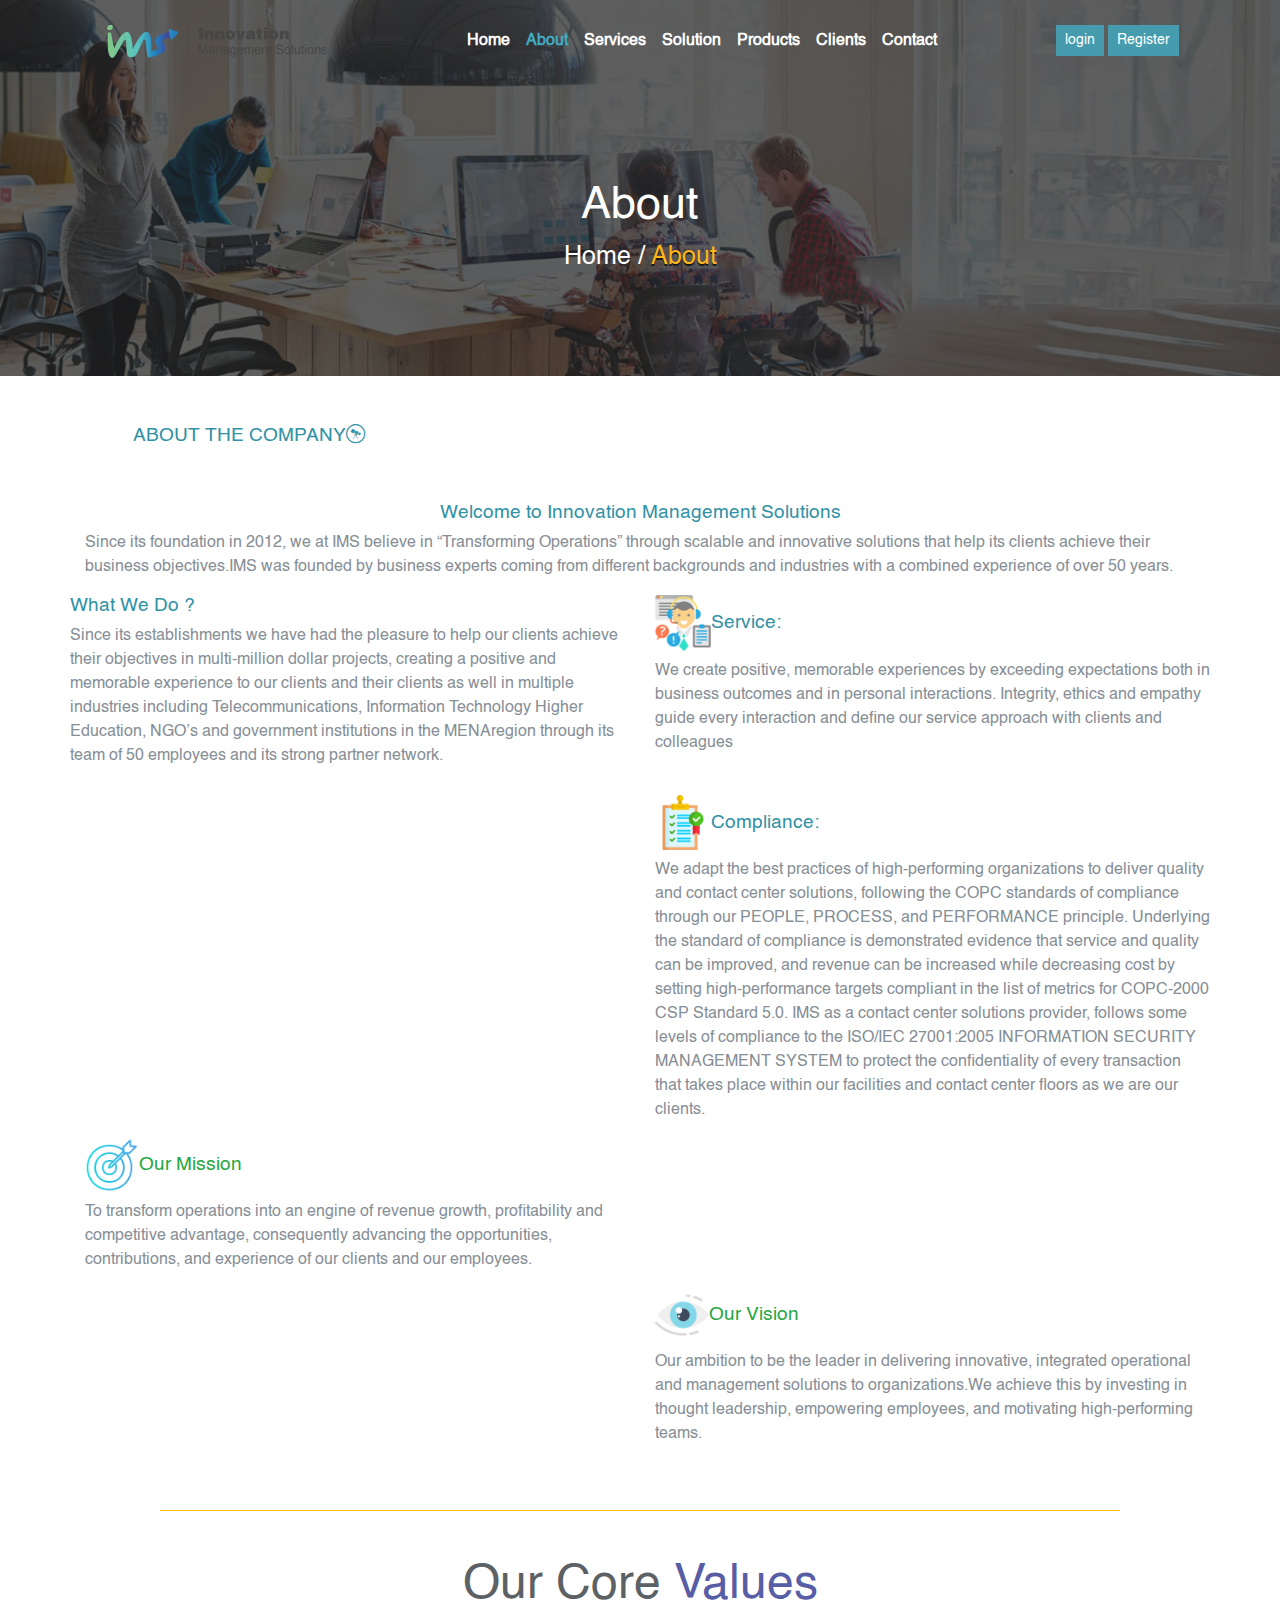
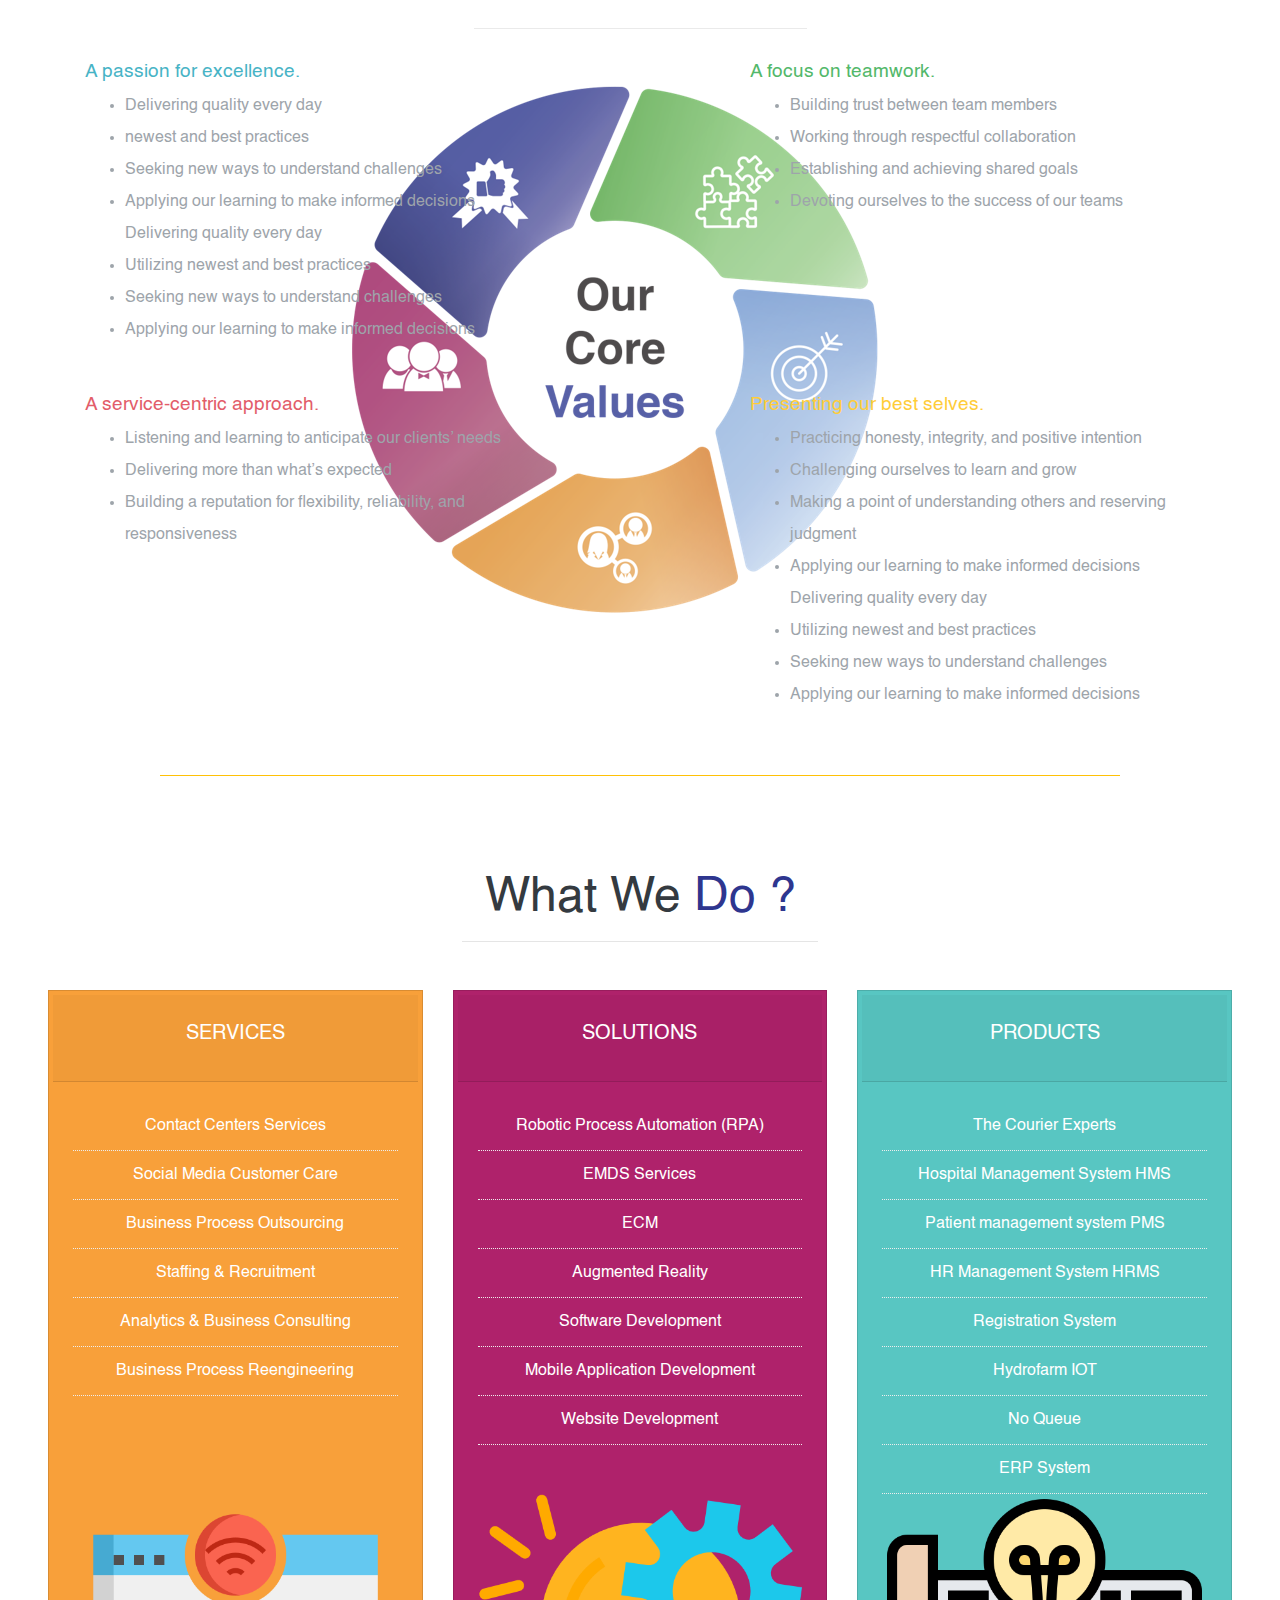
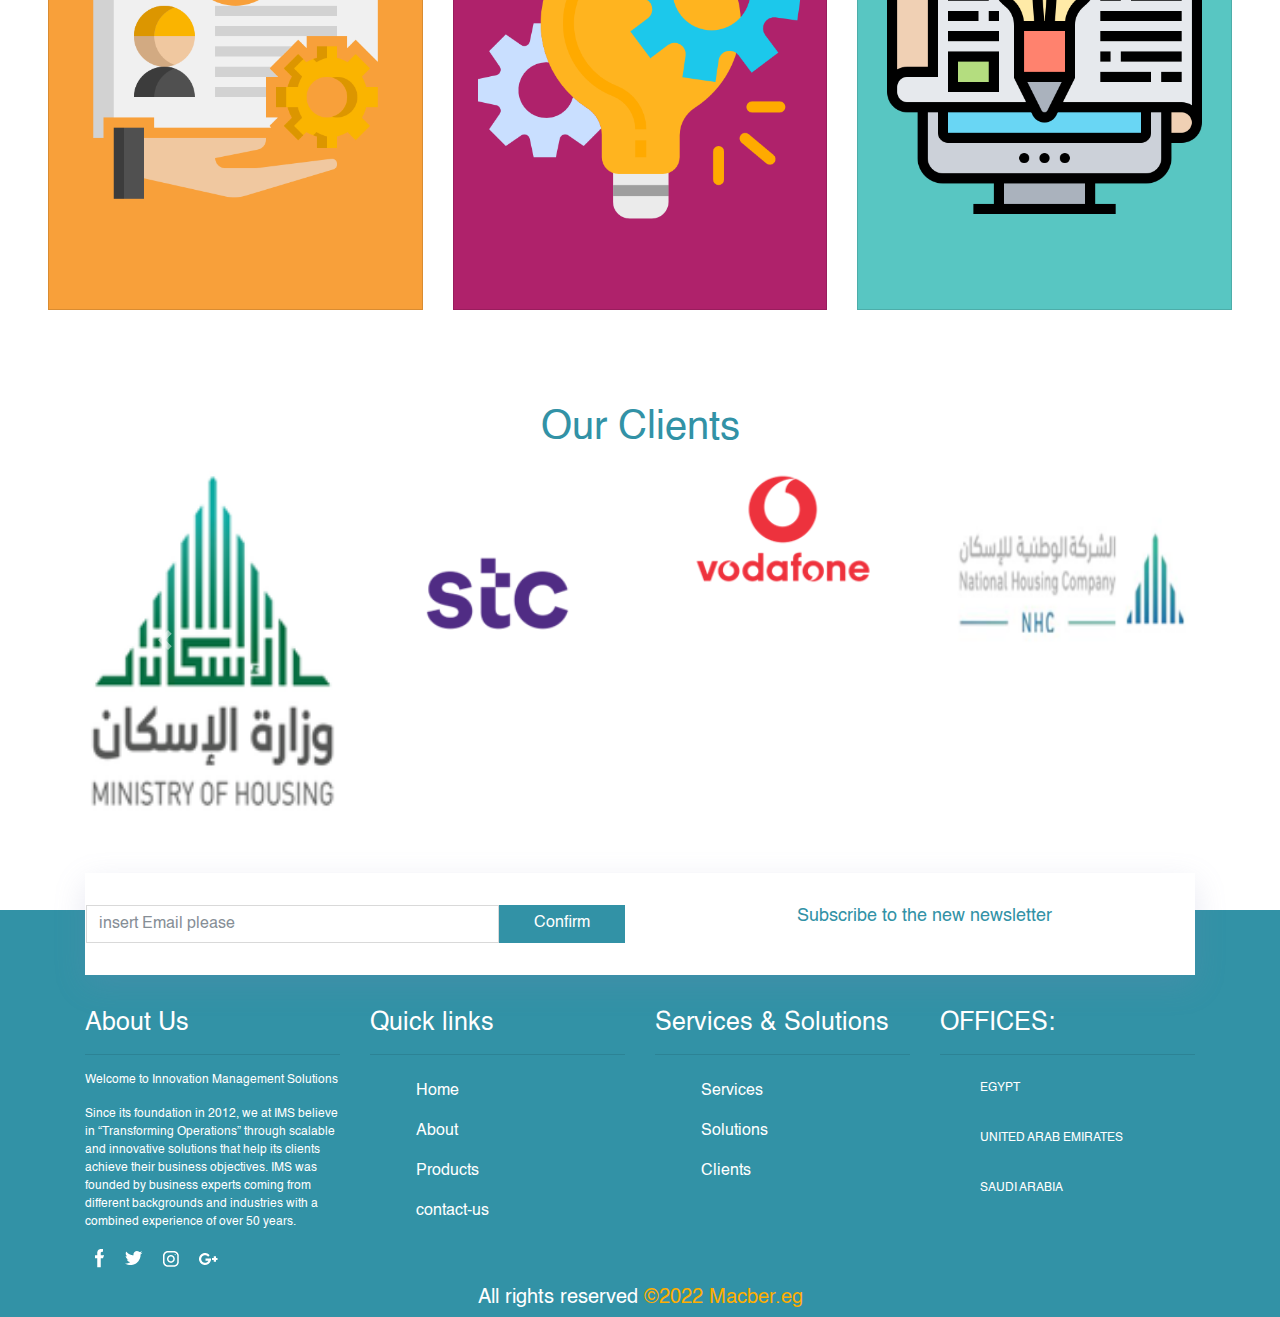
==== about.html @ 049ed77a "first commit" ====
<!DOCTYPE html>
<html lang="en">
<head>
  <meta charset="UTF-8">
  <meta name="viewport" content="width=device-width, initial-scale=1.0">
  <meta http-equiv="X-UA-Compatible" content="ie=edge">
  <title>IMS|About</title>
  <link rel="stylesheet" href="css/font-awesome.min.css">
  <!--===============================================================================================-->
  <link rel="stylesheet" href="css/bootstrap.css">
  <!--===============================================================================================-->
  <link rel="stylesheet" href="css/style.html">
  <link rel="stylesheet" href="icons/fontawesome-free-6.1.1-web%20(1)/fontawesome-free-6.1.1-web/css/all.css">
  <!--===============================================================================================-->
  <link rel="stylesheet" href="css/common.css">
  <!--===============================================================================================-->
  <link rel="stylesheet" href="css/about.css">
  <!--===============================================================================================-->
  <link rel="stylesheet" href="css/header.css">
  <!--===============================================================================================-->
  <link rel="stylesheet" href="css/responsive.css">
  <!--===============================================================================================-->
  <!--===============================================================================================-->
  <link
    href="https://fonts.googleapis.com/css2?family=Poppins:ital,wght@0,100;0,200;0,300;0,400;0,500;0,600;0,700;0,800;0,900;1,100;1,200;1,300;1,400;1,500;1,600;1,700;1,800;1,900&amp;display=swap"
    rel="stylesheet">
  <link
    href="https://fonts.googleapis.com/css2?family=Poppins:ital,wght@0,100;0,200;0,300;0,400;0,500;0,600;0,700;0,800;0,900;1,100;1,200;1,300;1,400;1,500;1,600;1,700;1,800;1,900&amp;display=swap"
    rel="stylesheet">
  <!--===============================================================================================-->
  <!--===============================================================================================-->
</head>

<body onload="loadfun()">
  <div id="Loading"></div>
  <!-- MAke btn to bact to top of page  -->
  <button onclick="topFunction()" id="myBtn" title="Go to top"><i class="fa-solid fa-arrow-up"></i></button>
  <!-- End btn -->
  <!-- Start Header -->
  <header class="head-banner">
    <div class="container">
      <nav class="navbar navbar-expand-lg navbar-light">
        <a class="navbar-brand text-white" href="index.html"><img src="img/Ims.svg" class="w-100" alt=""></a>
        <button class=" navbar-toggler" type="button" data-toggle="collapse" data-target="#navbarSupportedContent"
          aria-controls="navbarSupportedContent" aria-expanded="false" aria-label="Toggle navigation">
          <span class="navbar-toggler-icon"></span>
        </button>

        <div class="collapse navbar-collapse" id="navbarSupportedContent">
          <ul class="navbar-nav m-auto">
            <li class="nav-item">
              <a class="nav-link nav-link-banner" href="index.html">Home</a>
            </li>
            <li class="nav-item active">
              <a class="nav-link nav-link-banner" href="about.html">About</a>
            </li>
            <li class="nav-item ">
              <a class="nav-link nav-link-banner" href="services.html">Services</a>
            </li>
            <li class="nav-item ">
              <a class="nav-link nav-link-banner" href="solution.html">Solution</a>
            </li>
            <li class="nav-item ">
              <a class="nav-link nav-link-banner" href="products.html">Products</a>
            </li>
            <li class="nav-item">
              <a class="nav-link f-16 nav-link-banner" href="clients.html">Clients</a>
            </li>
            <li class="nav-item">
              <a class="nav-link f-16 nav-link-banner" href="contact.html">Contact</a>
            </li>
          </ul>
          <div class="say-hello ">
            <a href="#" class="btn btn-primary btn-sm text-white  ">login</a>
            <a href="#" class="btn btn-primary btn-sm text-white ">Register</a>
          </div>
      </nav>
      <div class="row">

        <div class="col-lg-12 text-center">
          <div class="banner">
            <h2>About</h2>
            <span>Home / <span> About </span>
          </div>
        </div>
      </div>
    </div>
  </header>
  <!-- End Header -->


  <section id="abour-ims">
    <div class="container">
      <div class="row">
        <div class="col-md-12">
          <div class="content">
            <h2 class="text-left text-primary p-5">ABOUT THE​ COMPANY​
              <i class="fa-brands fa-wpexplorer"></i>
            </h2>
            <h4 class="text-center text-primary">Welcome to ​Innovation ​Management​ Solutions</h4>
            <p class="text-muted">
              Since its foundation in 2012, we at IMS believe in “Transforming Operations” through
              scalable and innovative solutions that help its clients achieve their business objectives.​
              IMS was founded by business experts coming from different backgrounds and industries with a
              combined experience of over 50 years.​
            </p>
          </div>
        </div>
        <div class="we-do">
          <div class="row">
            <div class="col-md-6 col-sm-12">
              <h3 class="text-primary">What We Do ?</h3>
              <p class="text-muted">Since its establishments we have had the pleasure to help our clients
                achieve their objectives in multi-million dollar projects, creating a positive and
                memorable experience ​

                to our clients and their clients as well in multiple industries including
                Telecommunications, ​

                Information Technology Higher Education, NGO’s and government institutions in the MENA​

                region through its team of 50 employees and its strong partner network.​</p>
            </div>
            <div class="col-md-6 col-sm-12">
              <h4 class="text-primary"><img src="img/customer-service.png" alt="service" style="width: 10%;">Service: ​
              </h4>
              <p class="text-secondary">
                We create positive, memorable experiences by exceeding expectations both in business
                outcomes and in personal interactions. Integrity, ethics and empathy guide every
                interaction and define our service approach with clients and colleagues
              </p> ​
              <h4 class="text-primary"><img src="img/compliant.png" alt="service" style="width: 10%;">Compliance:​</h4>
              <p class="text-secondary">
                We adapt the best practices of high-performing organizations to deliver quality and
                contact center solutions, following the COPC standards of compliance through our PEOPLE,
                PROCESS, and PERFORMANCE principle. Underlying the standard of compliance is
                demonstrated evidence that service and quality can be improved, and revenue can be
                increased while decreasing cost by setting high-performance targets compliant in the
                list of metrics for COPC-2000 CSP Standard 5.0. IMS as a contact center solutions
                provider, follows some levels of compliance to the ISO/IEC 27001:2005 INFORMATION
                SECURITY MANAGEMENT SYSTEM to protect the confidentiality of every transaction that
                takes place within our facilities and contact center floors as we are our clients.​
              </p>
            </div>
          </div>

        </div>

      </div>
    </div>
    </div>
    </div>
  </section>

  <section class="mission-vision">
    <div class="container">
      <div class="row">
        <div class="col-md-6 col-sm-12">
          <h3 class="text-success"><img src="img/goal.png" alt="service" style="width: 10%;">Our Mission</h3>
          <p class="text-secondary">
            To transform operations into an engine of revenue growth, profitability and competitive
            advantage, consequently advancing the opportunities, contributions, and experience of our
            clients and our employees.​
          </p>
        </div>
        <div class="col-md-6 col-sm-12"></div>
        <div class="col-md-6 col-sm-12"></div>
        <div class="col-md-6 col-sm-12">
          <h3 class="text-success"><img src="img/vision.png" alt="service" style="width: 10%;">Our Vision​
          </h3>
          <p class="text-secondary">
            Our ambition to be the leader in delivering innovative, integrated operational and management
            solutions to organizations.​

            We achieve this by investing in thought leadership, empowering employees, and motivating
            high-performing teams.
          </p>
        </div>
      </div>
    </div>
  </section>

  <section id="boxes d-flex" class="p-5" style="display: none;>
        <div class=" container">
    <div class="row">
      <div class="col-lg-3 col-md-4 col-sm-12 my-2">
        <div class="card taxt-center border-primary">
          <div class="card-body">
            <h3 class="text-primary">Be Better</h3>
            <p class="text-muted">Lorem ipsum, dolor sit amet consectetur adipisicing elit. Facere vero
              eaque adipisci
              Hic corrupti consequatur natus iure?</p>
          </div>
        </div>
      </div>
      <div class="col-lg-3 col-md-4 col-sm-12 my-2">
        <div class="card taxt-center bg-primary text-light">
          <div class="card-body">
            <h3>Be smarter</h3>
            <p>Lorem ipsum, dolor sit amet consectetur adipisicing elit. Facere vero eaque adipisci
              Hic corrupti consequatur natus iure?</p>
          </div>
        </div>
      </div>
      <div class="col-lg-3 col-md-4 col-sm-12 my-2">
        <div class="card taxt-center border-primary ">
          <div class="card-body">
            <h3 class="text-primary">Be faster</h3>
            <p class="text-muted">Lorem ipsum, dolor sit amet consectetur adipisicing elit. Facere vero eaque adipisci
              Hic corrupti consequatur natus iure?</p>
          </div>
        </div>
      </div>
      <div class="col-lg-3 col-md-4 col-sm-12 my-2">
        <div class="card taxt-center bg-primary text-white">
          <div class="card-body">
            <h3>Be strong</h3>
            <p>Lorem ipsum, dolor sit amet consectetur adipisicing elit. Facere vero eaque adipisci
              Hic corrupti consequatur natus iure?</p>
          </div>
        </div>
      </div>
    </div>
    </div>
  </section>
  <hr class="hr-sections">

  <section id="values">
    <div class="container">
      <div class="row">
        <div class="col-md-12">
          <div class="content-values">
            <h2 class="text-center text-dark ">Our Core <span>Values</span>​</h2>
            <hr class="hr-content-values">

          </div>
          <div>
          </div>
        </div>
        <div class="col-md-5">
          <h3 class="text-info">
            A passion for excellence.​
          </h3>
          <ul class="text-muted line-space">
            <li>
              Delivering quality every day​
            </li>
            <li>
              newest and best practices​
            </li>
            <li>
              Seeking new ways to understand challenges
            </li>
            <li>
              Applying our learning to make informed decisions​Delivering quality every day​
            </li>
            <li>
              Utilizing newest and best practices
            </li>
            <li>
              Seeking new ways to understand challenges
            </li>
            <li>
              Applying our learning to make informed decisions
            </li>
            ​
          </ul>

        </div>
        <div class="col-md-2"></div>
        <div class="col-md-5">
          <h3 class="text-success">
            A focus on teamwork.​
          </h3>
          <ul class="text-muted line-space">
            <li>
              Building trust between team members​
            </li>
            <li>
              Working through respectful collaboration​
            </li>
            <li>
              Establishing and achieving shared goals​
            </li>
            <li>
              Devoting ourselves to the success of our teams​
            </li>
          </ul>
        </div>
        <div class="col-md-5">
          <h3 class="text-danger">
            A service-centric approach.​
          </h3>
          <ul class="text-muted line-space">
            <li>
              Listening and learning to anticipate our clients’ needs
            </li>
            <li>
              Delivering more than what’s expected
            </li>
            <li>
              Building a reputation for flexibility, reliability, and responsiveness
            </li>
          </ul>
          ​

        </div>
        <div class="col-md-2"></div>
        <div class="col-md-5">
          <h3 class="text-warning">
            Presenting our best selves.​
          </h3>
          <ul class="text-muted line-space">
            <li>
              Practicing honesty, integrity, and positive intention​
            </li>
            <li>
              Challenging ourselves to learn and grow
            </li>
            <li>
              Making a point of understanding others and reserving judgment
            <li>
              Applying our learning to make informed decisions​Delivering quality every day​
            </li>
            <li>
              Utilizing newest and best practices
            </li>
            <li>
              Seeking new ways to understand challenges
            </li>
            <li>
              Applying our learning to make informed decisions
            </li>
          </ul>
        </div>
        <div class="overlay"></div>
      </div>
    </div>
  </section>

  <hr class="hr-sections">

  <div class="container-fluid p-5">
    <div class="row">
      <div class="col-md-12">
        <div class="content-values">
          <h2 class="text-center text-dark ">What We <span>Do ?</span>​</h2>
          <hr class="hr-content-values">

        </div>
        <div>
        </div>
      </div>
      <div class="col-lg-4 col-md-6 col-sm-12 my-3">
        <div class="card set-services p-1 d-lg-block">
          <div class="card-header text-center pb-4 item">
            <h5 class="pt-3 text-white card-title">SERVICES​</h5>


          </div>
          <div class="pricing-plan card-group d-flex">
            <div class="card-body d-flex flex-column">
              <ul class="list-unstyled text-center line-space">
                <li>Contact Centers Services​</li>
                <li>Social Media Customer Care​</li>
                <li>Business Process Outsourcing​</li>
                <li>Staffing & Recruitment​</li>
                <li>Analytics & Business Consulting​</li>
                <li>Business Process Reengineering​</li>
                <li class="empty-list">.......</li>
                <li class="empty-list">.......</li>
                <img src="img/online-service.png" class="w-100 ">
              </ul>
            </div>
          </div>
        </div>
      </div>
      <div class="col-lg-4 col-md-6 col-sm-12 my-3">
        <div class="card set-solutions p-1  d-lg-block">
          <div class="card-header text-center pb-4 item">
            <h5 class="pt-3 text-white card-title">SOLUTIONS​</h5>


          </div>
          <div class="pricing-plan card-group d-flex">
            <div class="card-body d-flex flex-column">
              <ul class="list-unstyled text-center line-space">
                <li>Robotic Process Automation (RPA)​</li>
                <li>EMDS Services​</li>
                <li>ECM​</li>
                <li>Augmented Reality​</li>
                <li>Software Development​</li>
                <li>Mobile Application Development​</li>
                <li>Website Development​</li>
                <li class="empty-list">.......</li>


                <img src="img/project-management.png" class="w-100 ">
              </ul>
            </div>
          </div>
        </div>
      </div>
      <div class="col-lg-4 col-md-6 col-sm-12 my-3">
        <div class="card set-products p-1  d-lg-block">
          <div class="card-header text-center pb-4 item">
            <h5 class="pt-3 text-white card-title">PRODUCTS​</h5>


          </div>
          <div class="pricing-plan card-group d-flex">
            <div class="card-body d-flex flex-column">
              <ul class="list-unstyled text-center line-space">
                <li>The Courier Experts​</li>
                <li>Hospital Management System HMS​</li>
                <li>Patient management system PMS​</li>
                <li>HR Management System HRMS​</li>
                <li>Registration System​</li>
                <li>Hydrofarm IOT​</li>
                <li>No Queue​</li>
                <li>ERP System​</li>
                <img src="img/product-design.png" class="w-100">
              </ul>
            </div>
          </div>
        </div>
      </div>
    </div>




  </div>
  </div>

  <!--Start clients clients-->

  <section class="clients tex">
    <div class="container">
      <h1 class="text-center text-primary">Our Clients</h1>
      <p class="small-text"></p>
      <div id="carouselExampleControls" class="carousel slide" data-ride="carousel">
        <div class="carousel-inner">
          <!--slider 1-->
          <div class="carousel-item active">
            <div class="row">
              <div class="col-3">
                <img src="img/clients2/1.png" class="d-block w-100" alt="...">
              </div>
              <div class="col-3">
                <img src="img/clients2/2.png" class="d-block w-100" alt="...">
              </div>
              <div class="col-3">
                <img src="img/clients2/3.png" class="d-block w-100" alt="...">
              </div>
              <div class="col-3">
                <img src="img/clients2/4.png" class="d-block w-100" alt="...">
              </div>
            </div>
          </div>
          <!-- / end of slider-->
          <!--slider 2-->
          <div class="carousel-item ">
            <div class="row">
              <div class="col-3">
                <img src="img/clients2/5.png" class="d-block w-100" alt="...">
              </div>
              <div class="col-3">
                <img src="img/clients2/6.png" class="d-block w-100" alt="...">
              </div>
              <div class="col-3">
                <img src="img/clients2/7.png" class="d-block w-100" alt="...">
              </div>
              <div class="col-3">
                <img src="img/clients2/8.png" class="d-block w-100" alt="...">
              </div>
            </div>
          </div>
          <!-- / end of slider-->
          <!--slider 3-->
          <div class="carousel-item ">
            <div class="row">
              <div class="col-3">
                <img src="img/clients2/9.png" class="d-block w-100" alt="...">
              </div>
              <div class="col-3">
                <img src="img/clients2/10.png" class="d-block w-100" alt="...">
              </div>
              <div class="col-3">
                <img src="img/clients2/11.png" class="d-block w-100" alt="...">
              </div>
              <div class="col-3">
                <img src="img/clients2/12.png" class="d-block w-100" alt="...">
              </div>
            </div>
          </div>
          <!--slider 4-->
          <div class="carousel-item ">
            <div class="row">
              <div class="col-3">
                <img src="img/clients2/13.png" class="d-block w-100" alt="...">
              </div>
              <div class="col-3">
                <img src="img/clients2/14.png" class="d-block w-100" alt="...">
              </div>
              <div class="col-3">
                <img src="img/clients2/15.png" class="d-block w-100" alt="...">
              </div>
              <div class="col-3">
                <img src="img/clients2/16.png" class="d-block w-100" alt="...">
              </div>
            </div>
          </div>
          <!--slider 5-->
          <div class="carousel-item ">
            <div class="row">
              <div class="col-3">
                <img src="img/clients2/17.png" class="d-block w-100" alt="...">
              </div>
              <div class="col-3">
                <img src="img/clients2/18.png" class="d-block w-100" alt="...">
              </div>
              <div class="col-3">
                <img src="img/clients2/19.png" class="d-block w-100" alt="...">
              </div>
              <div class="col-3">
                <img src="img/clients2/20.png" class="d-block w-100" alt="...">
              </div>
            </div>
          </div>
          <!--slider 6-->
          <div class="carousel-item ">
            <div class="row">
              <div class="col-3">
                <img src="img/clients2/21.png" class="d-block w-100" alt="...">
              </div>
              <div class="col-3">
                <img src="img/clients2/22.png" class="d-block w-100" alt="...">
              </div>
              <div class="col-3">
                <img src="img/clients2/23.png" class="d-block w-100" alt="...">
              </div>
              <div class="col-3">
                <img src="img/clients2/24.png" class="d-block w-100" alt="...">
              </div>
            </div>
          </div>
          <!--slider 7-->
          <div class="carousel-item ">
            <div class="row">
              <div class="col-3">
                <img src="img/clients2/25.png" class="d-block w-100" alt="...">
              </div>
              <div class="col-3">
                <img src="img/clients2/26.png" class="d-block w-100" alt="...">
              </div>
              <div class="col-3">
                <img src="img/clients2/27.png" class="d-block w-100" alt="...">
              </div>
              <div class="col-3">
                <img src="img/clients2/28.png" class="d-block w-100" alt="...">
              </div>
            </div>
          </div>
          <!-- / end of slider-->
        </div>
        <a class="carousel-control-prev" href="#carouselExampleControls" role="button" data-slide="prev">
          <span class="carousel-control-prev-icon" aria-hidden="true"></span>
          <span class="sr-only">Previous</span>
        </a>
        <a class="carousel-control-next" href="#carouselExampleControls" role="button" data-slide="next">
          <span class="carousel-control-next-icon" aria-hidden="true"></span>
          <span class="sr-only">Next</span>
        </a>
      </div>
    </div>
  </section>


  <!--END Partner Section-->

  <!--Start NEWS Section-->

  <section class="overlay-bottom pt-3">
    <div class="container">
      <div class="news">
        <div class="row">
          <div class="col-sm-12 col-md-8 col-lg-6">
            <div class="input-group ">
              <input type="text" class="form-control" placeholder="insert Email please"
                aria-label="Example text with button addon" aria-describedby="button-addon1">
              <div class="input-group-prepend">
                <!-- <a href="#">Confirm</a> -->
              </div>
              <a href="#">Confirm</a>
            </div>
          </div>
          <div class="col-sm-12 col-md-4 col-lg-6">
            <h1 class="text-center text-primary">Subscribe to the new newsletter</h1>
          </div>

        </div>
      </div>
    </div>
  </section>

  <!--END NEWS Section-->

  <!--Start Footer Section-->
  <footer>
    <div class="container">
      <div class="row">
        <div class="col-sm-12 col-md-6 col-lg-3">
          <h3>About Us</h3>
          <hr class="hr-md">
          <p>Welcome to Innovation Management Solutions</p>
          <p>
            Since its foundation in 2012, we at IMS believe in “Transforming Operations” through scalable and
            innovative
            solutions that help its clients achieve their business objectives.

            IMS was founded by business experts coming from different backgrounds and industries with a combined
            experience of over 50 years.

          </p>
          <ul class="list-inline">
            <li class="list-icon"><img src="img/face.png"></li>
            <li class="list-icon"><img src="img/twitter.png"></li>
            <li class="list-icon"><img src="img/insta.png"></li>
            <li class="list-icon"><img src="img/google.png"></li>

          </ul>
        </div>
        <div class="col-sm-4 col-md-6 col-lg-3">
          <h3>Quick links</h3>
          <hr class="hr-md">
          <ul class="text-primary">
            <li class="list-item">
              <a href="index-2.html">Home</a>
              <i class="fas fa-angle-double-right"></i>
            </li>
            <li class="list-item">
              <a href="about.html">About</a>
              <i class="fas fa-angle-double-right"></i>
            </li>
            <li class="list-item">
              <a href="products.html">Products</a>
              <i class="fas fa-angle-double-right"></i>
            </li>
            <li class="list-item">
              <a href="contact.html">contact-us</a>
              <i class="fas fa-angle-double-right"></i>
            </li>
          </ul>
        </div>
        <div class="col-sm-4 col-md-6 col-lg-3">
          <h3>Services & Solutions </h3>
          <hr class="hr-md">
          <ul class="text-primary">
            <li class="list-item">
              <a href="services.html">Services</a>
              <i class="fas fa-angle-double-right"></i>
            </li>
            <li class="list-item">
              <a href="solution.html">Solutions</a>
              <i class="fas fa-angle-double-right"></i>
            </li>
            <li class="list-item">
              <a href="clients.html">Clients</a>
              <i class="fas fa-angle-double-right"></i>
            </li>
            <li class="list-item " style="visibility: hidden;">
              <a href="#">FAQ</a>
              <i class="fas fa-angle-double-right"></i>
            </li>
          </ul>
        </div>
        <div class="col-sm-4 col-md-6 col-lg-3">
          <h3>OFFICES:</h3>
          <hr class="hr-md">
          <ul>
            <li class="list-item">
              <p>EGYPT</p>
            </li>
            <li class="list-item">
              <p>UNITED ARAB EMIRATES</p>
              <!-- <span>UNITED ARAB EMIRATES</span> -->
            </li>
            <li class="list-item">
              <p>SAUDI ARABIA</p>
            </li>
          </ul>
        </div>
        <hr class="hr-footer">
        <div class="col-sm-12 col-md-12 col-lg-12 text-center">
          <h5 style="color: #fff;">All rights reserved<span style="color: #ffae00;"> &copy;2022 Macber.eg</span></h5>
        </div>
      </div>
    </div>
  </footer>
  <!--End Footer Section-->

  <!--===============================================================================================-->
  <script src="js/jquery-3.2.1.slim.min.js"></script>
  <script src="js/popper.min.js"></script>
  <script src="js/bootstrap.min.js"></script>

  <script src="js/carousel.js"></script>
  <script src="js/main.js"></script>

</body>
</html>
---- css/common.css ----
/* ************************************Common Style in projects sections**************************** */
body{
    font-family: 'Helvetica',sans-serif !important;
}
/* Fonts Style */
font-face {
    font-family: Poppins-Regular;
    src: url('../fonts/poppins/Poppins-Regular.ttf');
  }
  
  @font-face {
    font-family: Poppins-Medium;
    src: url('../fonts/poppins/Poppins-Medium.ttf');
  }
  
  @font-face {
    font-family: Poppins-Bold;
    src: url('../fonts/poppins/Poppins-Bold.ttf');
  }
  
  @font-face {
    font-family: Poppins-SemiBold;
    src: url('../fonts/poppins/Poppins-SemiBold.ttf');
  }
  
  @font-face {
    font-family: Montserrat-Bold;
    src: url('../fonts/montserrat/Montserrat-Bold.ttf');
  }
  @font-face {
      font-family: Helvetica-black;
      src: url('../fonts/helvetica/Helvetica-Black.ttf');
  }
  @font-face {
    font-family: Helvetica-bold;
    src: url('../fonts/helvetica/Helvetica-Bold.ttf');
}
@font-face {
    font-family: Helvetica-BoldOblique;
    src: url('../fonts/helvetica/Helvetica-BoldOblique.ttf');
}
@font-face {
    font-family: Helvetica-Oblique;
    src: url('../fonts/helvetica/Helvetica-Oblique.ttf');
}
@font-face {
    font-family: Helvetica ;
    src: url('../fonts/helvetica/Helvetica.ttf');
}
@font-face {
    font-family: HelveticaLt ;
    src: url('../fonts/helvetica/HelveticaLt.ttf');
}
  /* END FONTS */
  #Loading{
    position: fixed;
    width: 100%;
    height: 100%;
    background: #fff url('https://giphy.com/gifs/21TyGiKxxSpT6fpHIv');
    background-repeat: no-repeat;
    background-position: center;
    z-index: 99999 ;
  }
  /* Button scroll up */
#myBtn {
    display: none;
    position: fixed;
    bottom: 20px;
    right: 30px;
    z-index: 99;
    font-size: 18px;
    border: none;
    outline: none;
    background-color: #2da2bc;
    color: white;
    cursor: pointer;
    width: 40px;
    height: 40px;
    border-radius: 4px;
    transition: ease-in-out 1s;
  }
  
  
  #myBtn:hover {
    background-color: #ffc107;
    transform: scale(1.1);
  }
  /* END  */
/* Home page Banner */
.mySlides{
    
}
.banner-home{
    height: 80vh;
  }
  .banner-home .head-one{
    line-height: 1.3;
    font-weight: 800;
  }
  .banner-home .lead{
    line-height: 1.3;
    word-spacing: 1px;
    letter-spacing: 5.px;
  }
  .banner-row{
    padding: 4rem;
   transition: 5s ease-in-out !important;
  }
/* END HOME Banner */

/* Start HR Lines Style */
.hr-content{
    margin-top: 0rem;
    margin-bottom: 0rem;
    width: 45%;
    border: 0;
    border-top: 1px solid #ffc107 !important;
}
.hr-sections {
    margin-top: 3rem;
    margin-bottom: 3rem;
    width: 75%;
    border: 0;
    border-top: 1px solid #ffc107 !important;
  }
/* END HR lines Style  */
/* Line Space */
.line-space .empty-list {

    visibility: hidden !important;
  }
  /* END Line Space */
/* Start  NAv_Bar Style */
.container-nav {
    width: 92%;
    margin: auto;
    padding-top: 20px;
    position: absolute;
    z-index: 99999;
}
.nav-link-banner{
    color:#fff !important;
    font-weight: 800;
  
  }
  .nav-link-banner:hover{
    color: #ffae00 !important;
    transform: scale(1.1);
  }
  .active .nav-link-banner{
    color: #2da2bc !important;
    font-weight: 800;
  }
  
.container-nav ul li {
    padding: 0 20px;
    font-size: 15px;
    font-weight: 500;
}
.container-nav ul li :active{
    background-color: none;
}
.container-nav a {
    color: #fff !important;
}

.container-nav .dropdown-item {
    color: #000 !important;
    padding: 10px 35px;
    font-weight: bold;
}

.container-nav .dropdown-item:hover {
    background-color: transparent;
}

/* .container-nav .say-hello {
    border-bottom: 2px solid #ffe8c3;
} */

.container-nav .say-hello a {
    box-shadow: 0px 10px 30px 0px rgba(130,136,184,0.2);

    font-weight: bold;
    text-decoration: none;
}

@media (max-width: 1024px) {
    .container-nav ul li {
        padding: 0;
    }   
}
/* END NAV_BAR Style */

/* Banner style for pages */
.head-banner {
    background-image: url('../img/clients/image2.png');
    width: 100%;
    -webkit-border-size: cover ;
    background-size: cover ;
    background-position: center center;
     background-repeat: no-repeat;
     opacity: .9;
}

.head-banner .banner {
   margin:100px  0;
    
}

.head-banner .banner h2 {
    color: #fff;
    font-size: 45px;
    font-weight: 400;
}

.banner > span {
    font-size: 25px;
    color: #fff;
}

.banner span:first-child{
    color: #ffae00;
    font-size: 25px;
    text-shadow: 0px 2px black;
}

/* END  Banner style for pages */

/* Start News (overlay-bottom) */
.overlay-bottom {
    margin:-85px 0;
    position: relative;
    z-index: 11;
    color: #333333;
}
.overlay-bottom .news{
    box-shadow: 0px 10px 30px 0px rgba(130,136,184,0.2);
    border: 1px solid #fff;
    background-color: #fff;
    padding: 25px 0;
}

.news .input-group{
    padding: 6px 0px;
}

.overlay-bottom  a{
    background-color: #3292a6 !important;
    padding: 6px 35px;
    color: #fff;
    text-decoration: none;
    /* border-top-right-radius: 35px;
    border-bottom-right-radius: 35px; */
}
@media (min-width: 768px){
    .overlay-bottom h1{
      font-size: 18px;
      padding: 8px 2px;
    }
}
@media (min-width: 576px) {
    .overlay-bottom h1 {
        text-align: center;
    }
 }


/* Start Clients Section  */
.clients{
    padding-top: 2rem;
    padding-bottom: 8rem;
}
/* End Clients Section */

/* Start Footer */


footer {
    background-color: #3292a6 ;
    /* background-image: url('../img/Footer\ \(1\).png'); */
    width: 100%;
    -webkit-border-size: cover ;
    background-size: cover ;
    background-position: center center;
     background-repeat: no-repeat;
     margin: 20px 0 0;
}

footer h3 {
    color: #FFF;
    text-align: left;
    font-size: 25px;
    font-weight: 400;
    margin: 100px 0 0 0;
}

footer p{
    text-align: left;
    color: #FFF;
    font-size: 12px;
}

footer .list-inline {
    display: flex;
    list-style: none;
}
footer ul .list-icon {
    margin: 0 10px;
}

footer ul {
    list-style: none;
    color: #FFF;
}
footer ul {
    text-align: justify;
}
footer ul .list-item {
    padding: 8px 0;
}
footer ul .list-item a {
    color: #FFF ;
    text-decoration: none;
    margin: 0 6px;
}
footer ul .list-item span {
    margin: 0 15px;
}

/* END Footer */
/****************************/
---- css/about.css ----
#values {
    background-image: url('../img/core.png');
    background-position: center;
    background-repeat: no-repeat no-repeat;
    opacity: .8;
}
.content-values h2 {
    font-size: 3rem;
  }
  
  .hr-content-values {
    width: 30%;
    margin-bottom: 2rem;
  }
  
  .content-values span {
    color: #2e368f;
  }
  
  .line-space {
    line-height: 2;
  }
/* About table section */
.pricing-plan li {
    border-bottom: 1px dotted #ededed;
    font-size: 16px;
  }
  
  .pricing-plan {
  
    margin-bottom: 50px;
  }
  
  .pricing-plan .card-header {
  
    font-weight: 900;
    text-transform: uppercase;
  }
  
  .card li {
    padding: 8px 0;
  }
  
  .set-services {
    background: #F8A03A !important;
    color: #ffffff;
  }
  
  .set-solutions {
    background-color: #AF226B !important;
    color: #ffffff;
  }
  
  .set-products {
    background-color: #58C6C2 !important;
    color: #ffffff;
  }
  
  .starter {
    background: #2da2bc !important;
    color: #ffffff;
  }
  
  .advanced {
    background: #f79125 !important;
    color: #ffffff;
  }
  
  .business {
    background: #cc2836 !important;
    color: #ffffff;
  }
---- css/header.css ----
/* Slideshow container */
.slideshow-container {
    /* max-width: 1000px; */
   
  }
  

  
  .slideshow-container .img-bg{
      width: 100%;
      height: 100vh;
      /* height: 70vh !important; */
      /* opacity: .9 !important; */
  }

  .text {
    color: #ffae00;
    font-size: 35px;
    padding: 8px 12px;
    position: absolute;
    bottom: 8px;
    width: 100%;
    text-align: left;
  }
  .text .p{
    text-shadow: 0PX 1px #fff !important;
  }
  .head-one{
    text-align: left;
    text-transform: capitalize;
    color: #ffae00;
  }
  .text-p{
    text-transform: uppercase;

  }
  /* Number text (1/3 etc) */
  .numbertext {
    color:#f2f2f2;
    font-size: 12px;
    padding: 8px 12px;
    position: absolute;
    top: 0;
  }
  
  /* The dots/bullets/indicators */
  .dot {
    height: 15px;
    width: 15px;
    margin: 0 2px;
    background-color: #bbb;
    border-radius: 50%;
    display: inline-block;
    transition: background-color 0.6s ease;
  }
  
  .dot .active {
    background-color: #717171;
  }
  
  /* Fading animation */
  .fade {
    animation-name: fade;
    animation-duration: 1.5s;
  }
  .fade-carousel{
    opacity: 1 !important;
  }
  
  @keyframes fade {
    from {opacity: .4} 
    to {opacity: 1}
  }
  
  /* On smaller screens, decrease text size */
  @media only screen and (max-width: 300px) {
    .text {font-size: 11px}
  }


.home-header {
    position: relative;
}

 /* .carousel-control-prev,
 .carousel-control-next {
    width           : 50px;
    height          : 120px;
    background-color: rgba(255, 255, 255, .2);
    top             : 50%;
    transition      : all 0.4s;
    z-index: 32;
}

 .carousel-control-prev .carousel-control-prev-icon,
 .carousel-control-next .carousel-control-next-icon {
    background-image: unset;
}

 .carousel-control-prev:hover,
 .carousel-control-next:hover {
    background-color: #fff;
    color           : #000 !important;
}

 .carousel {
    position: relative;
}

.banner .banner-content {
    position: absolute;
    z-index : 9999;
    top     : 45%;
    left    : 20%
}

.banner .banner-content h1 {
    font-size  : 60px;
    font-weight: 600;
    color      : #fff;
    letter-spacing: 3px;
}

.banner .banner-content-btn button {
    padding: 19px 50px;
    background-color: #ffe8c3;
    border-radius: 0;
    transition: all .5s;
    font-size: 14px;
    font-weight: 600;
    letter-spacing: 3px;
    color: #3292a6;
}

.banner .banner-content-btn button:hover {
    background-color: #001d38;
    color: #fff;
} */

.home-header .overlay {
    position: absolute;
    z-index: 22;
    inset: 0;
    width: 100%;
    height: 100%;
    background-color: #001d3860;
}

@media (max-width: 768px) {
    .banner .banner-content h1 {
        font-size: 40px;
    }
}

@media (max-width: 600px) {
    .banner .banner-content h1 {
        font-size: 25px;
    }
}
---- css/responsive.css ----
/* Extra small devices (phones, 600px and down) */
@media only screen and (max-width: 600px) {
  
  .banner-row {
    padding: 0 !important;
  }    
  .hello-paragraph .head-one{
        line-height: 1.5;
        font-size: 14px !important;
        font-weight: 800;
      }
      .hello-paragraph{
        padding-top: 4rem ;
        bottom: 135px;
      }
      .hello-paragraph .lead {
        line-height: 1.4;
        word-spacing: 1px;
        letter-spacing: 1px;
        font-size: 11px;
}
.hello-paragraph ul .list-icon{
  padding: 0 8px !important;
  padding-bottom: 5px ;
}
.text-btns{
  display: inline-block !important;
}
.telemarketing{
  display: inline-block !important;
}
/* .card-costme{
  margin-left: -45px !important;
  width: 18rem !important;
} */
.mySlides .img-bg{
  height: 100vh;
}

}

/* Small devices (portrait tablets and large phones, 600px and up) */
@media only screen and (min-width: 600px) {
  .head-one{
    line-height: 1.5;
    font-size: 20px !important;
    font-weight: 800;
  }

  .hello-paragraph .lead{
    line-height: 1.4;
    word-spacing: 1px;
    letter-spacing: 1px;
    font-size: 16px;
}
.hello-paragraph ul .list-icon{
padding: 0 8px !important;
padding-bottom: 5px ;
}
h4 , h2 , h3{
  font-size: 1.2rem;
}
}

/* Medium devices (landscape tablets, 768px and up) */
@media only screen and (min-width: 768px) {
  .navbar-nav{
    flex-direction: row;
  }
  .nav-item .nav-link{
    padding: 1rem 1rem;
  }
  .text-btns{
    display: inline-block !important;
  }
}

/* Large devices (laptops/desktops, 992px and up) */
@media only screen and (min-width: 992px) {
  .head-one{
    font-size: 3rem !important;
    line-height: 1;
    font-weight: 800;
  }
  .hello-paragraph .lead{
    line-height: 1.4;
    word-spacing: 1px;
    letter-spacing: 1px;
    font-size: 1.3rem;
}
  .text-btns{
    display: inline-flex !important;
  }
}

/* Extra large devices (large laptops and desktops, 1200px and up) */
@media only screen and (min-width: 1200px) {
  .head-one{
    font-size: 3.5rem !important;
    line-height: 1;
    font-weight: 800;
  }
  .hello-paragraph .lead{
    line-height: 1.4;
    word-spacing: 1px;
    letter-spacing: 1px;
    font-size: 1rem;
}
.text{
  /* bottom: 120px;
} */

}
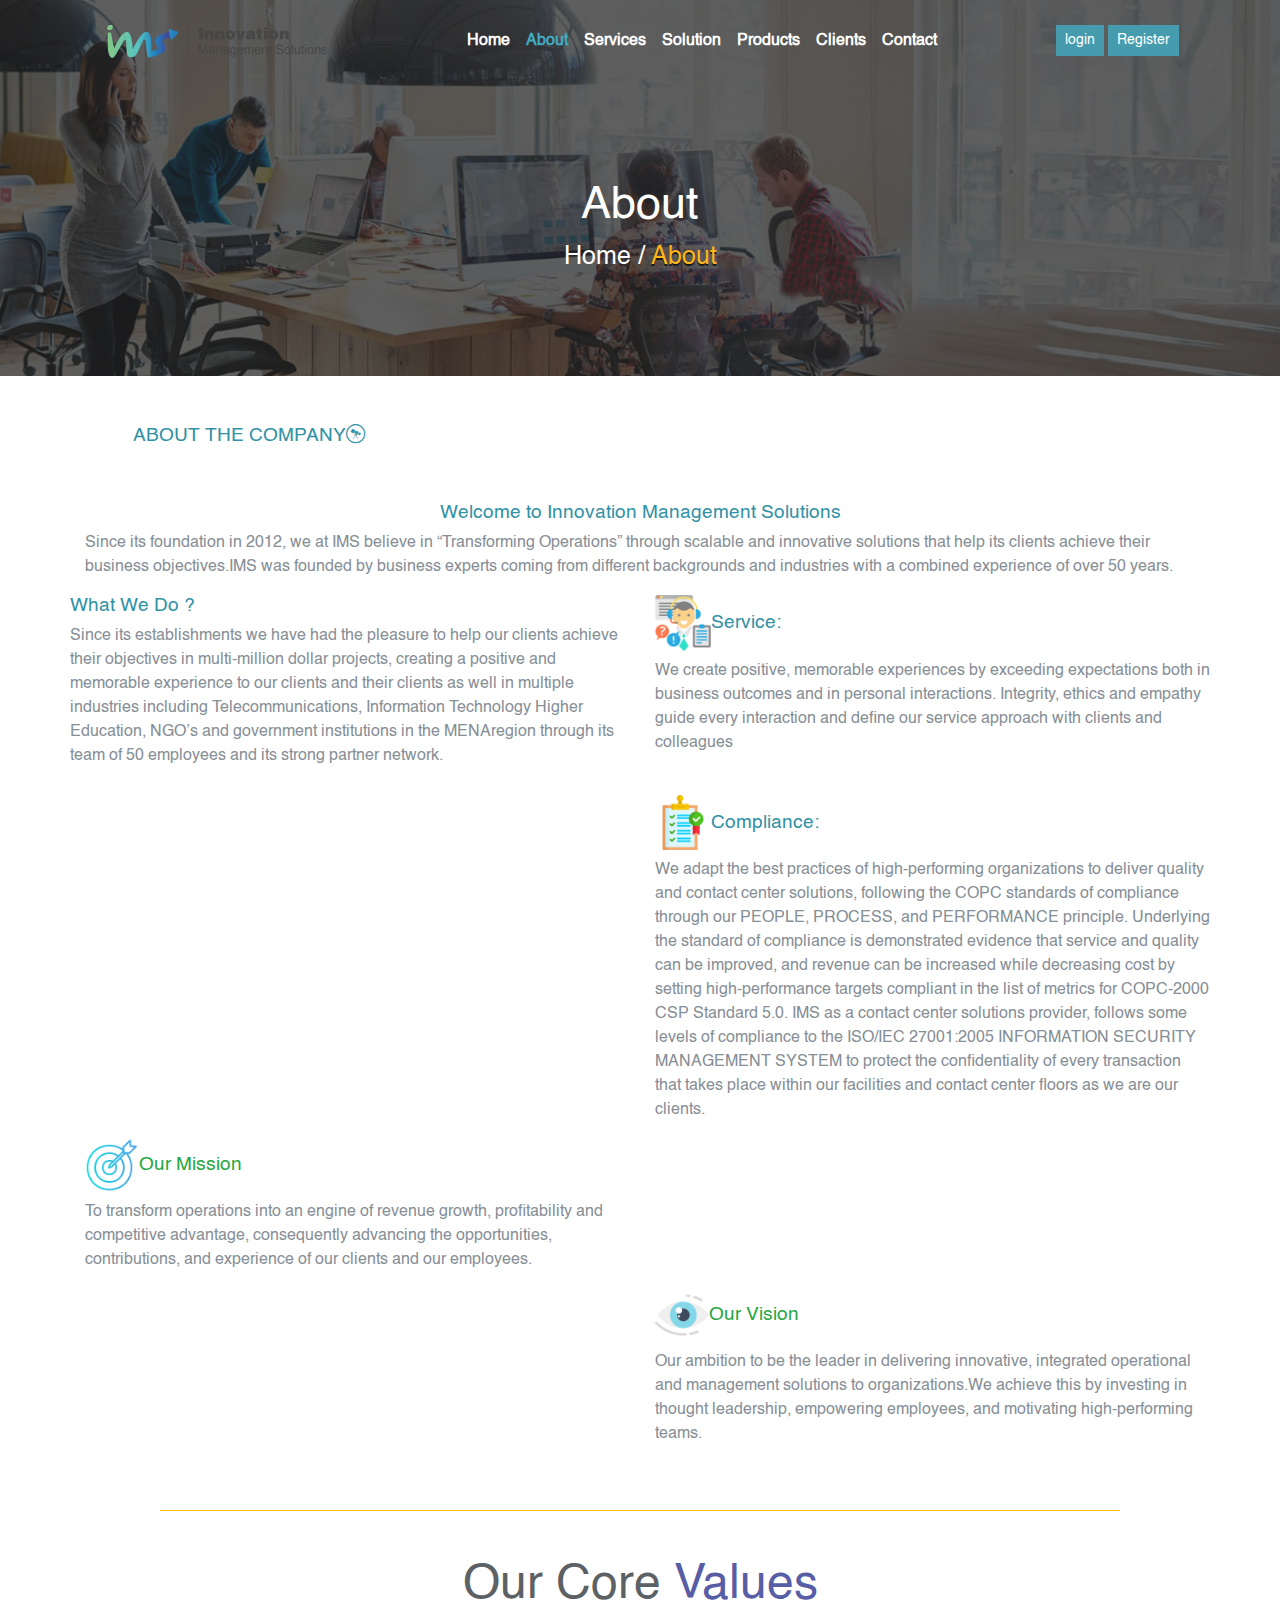
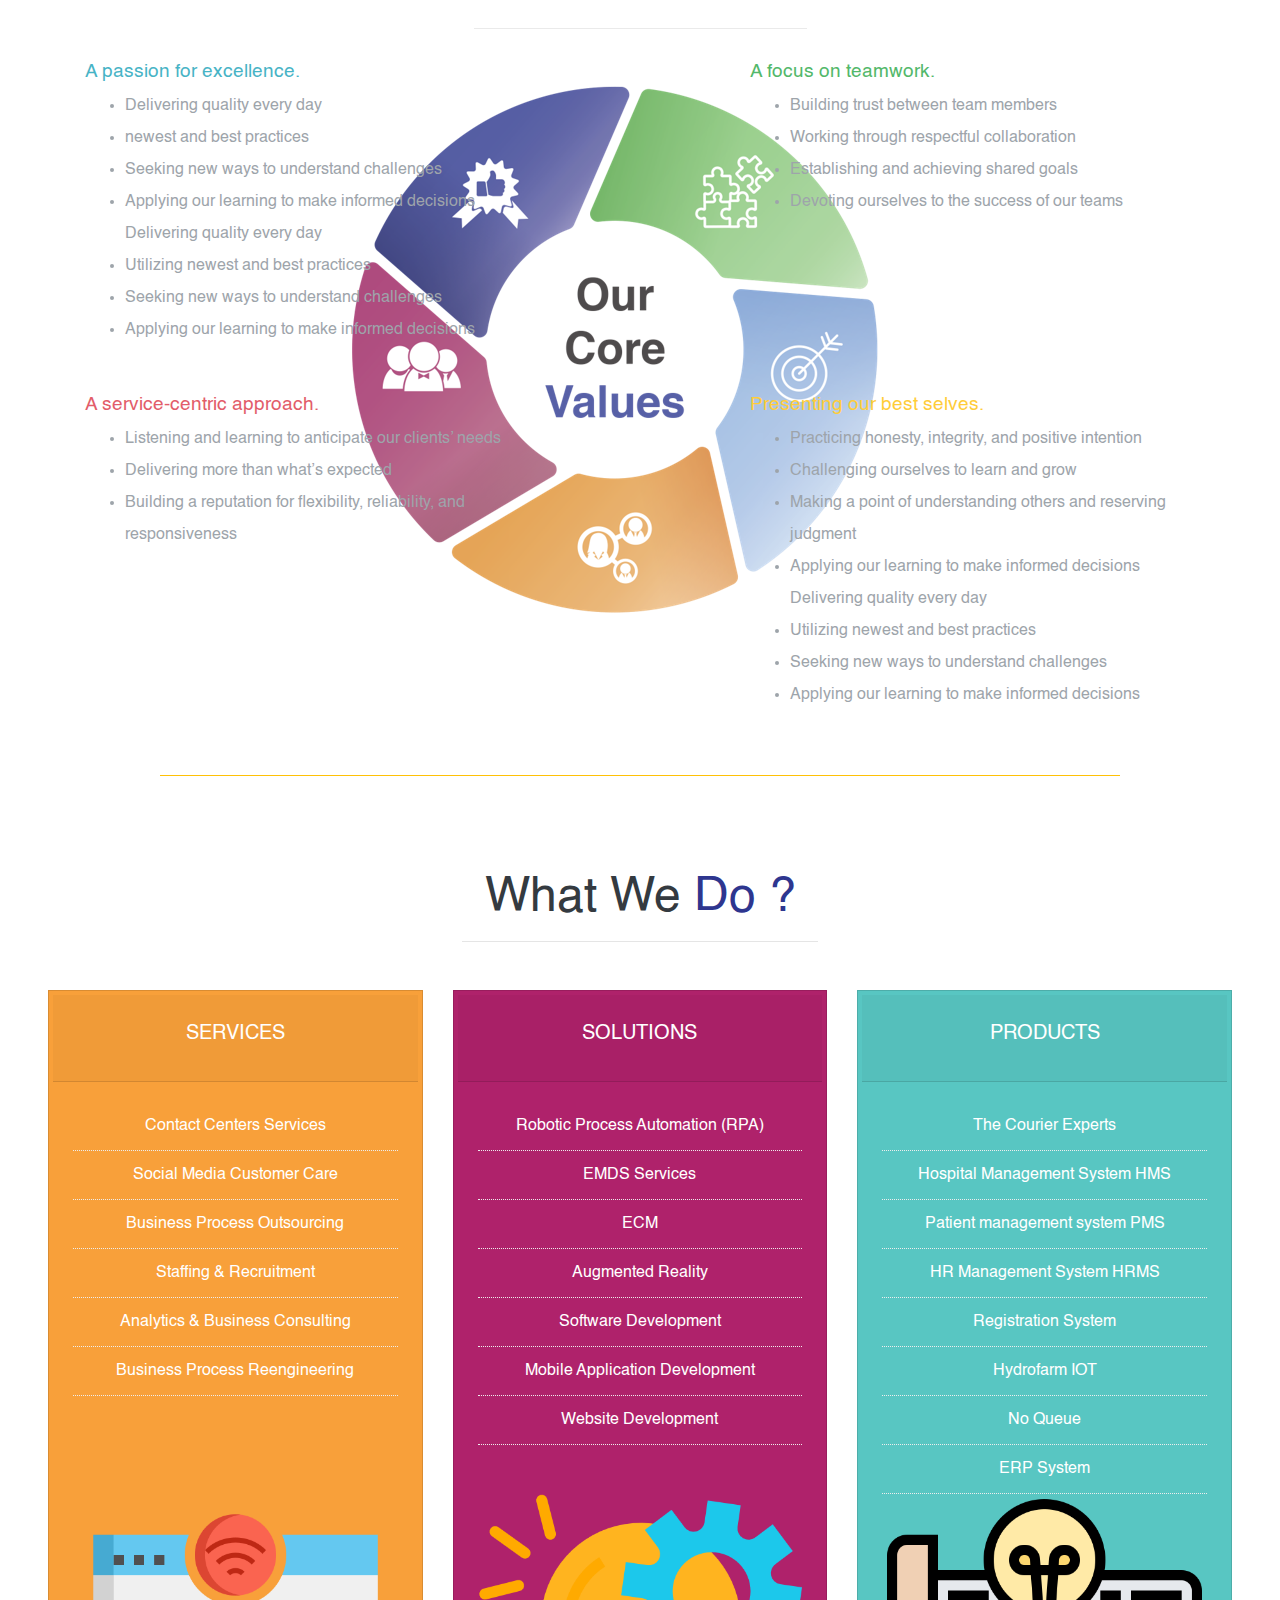
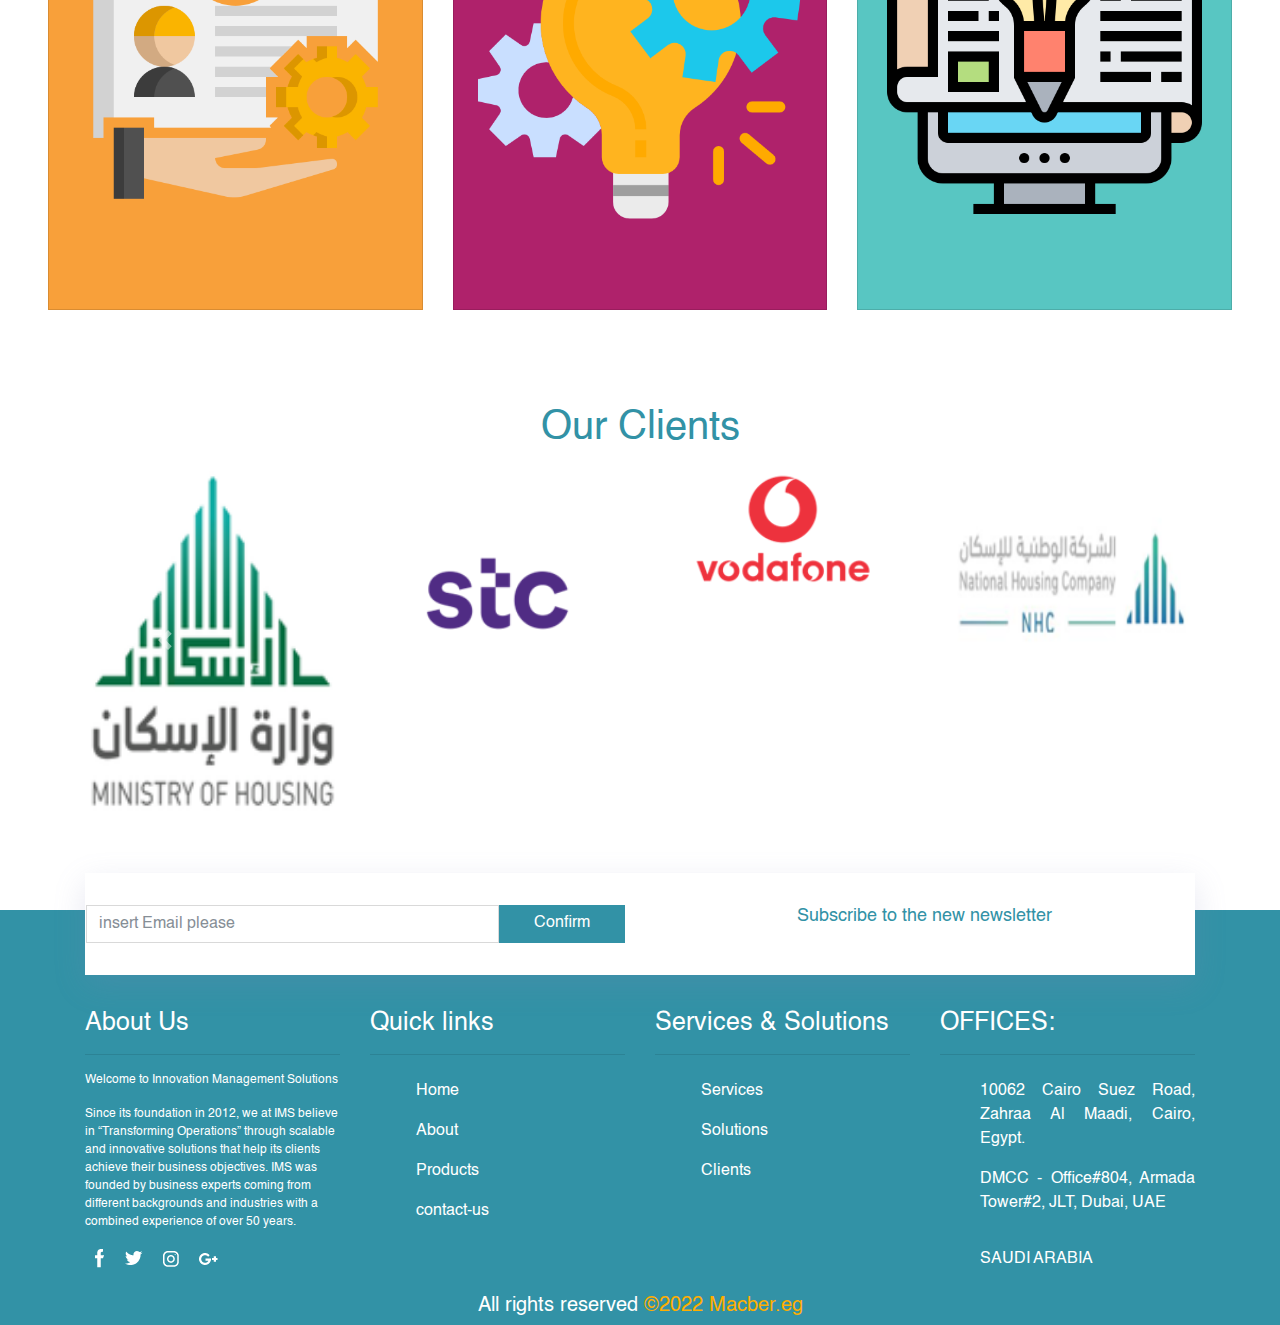
==== commit d5613b4b: "edit footer" ====
--- a/about.html
+++ b/about.html
@@ -636,7 +636,7 @@
           <hr class="hr-md">
           <ul class="text-primary">
             <li class="list-item">
-              <a href="index-2.html">Home</a>
+              <a href="index.html">Home</a>
               <i class="fas fa-angle-double-right"></i>
             </li>
             <li class="list-item">
@@ -680,14 +680,16 @@
           <hr class="hr-md">
           <ul>
             <li class="list-item">
-              <p>EGYPT</p>
-            </li>
-            <li class="list-item">
-              <p>UNITED ARAB EMIRATES</p>
+              <span class="m-0">10062 Cairo Suez Road, Zahraa Al Maadi, Cairo, Egypt. </span><br>
+
+            </li>
+            <li class="list-item">
+              <span class="m-0">DMCC - Office#804, Armada Tower#2, JLT, Dubai, UAE </span>
+              <p></p>
               <!-- <span>UNITED ARAB EMIRATES</span> -->
             </li>
             <li class="list-item">
-              <p>SAUDI ARABIA</p>
+              <span class="m-0">SAUDI ARABIA</span>
             </li>
           </ul>
         </div>
@@ -700,11 +702,11 @@
   </footer>
   <!--End Footer Section-->
 
+
   <!--===============================================================================================-->
   <script src="js/jquery-3.2.1.slim.min.js"></script>
   <script src="js/popper.min.js"></script>
   <script src="js/bootstrap.min.js"></script>
-
   <script src="js/carousel.js"></script>
   <script src="js/main.js"></script>
 
